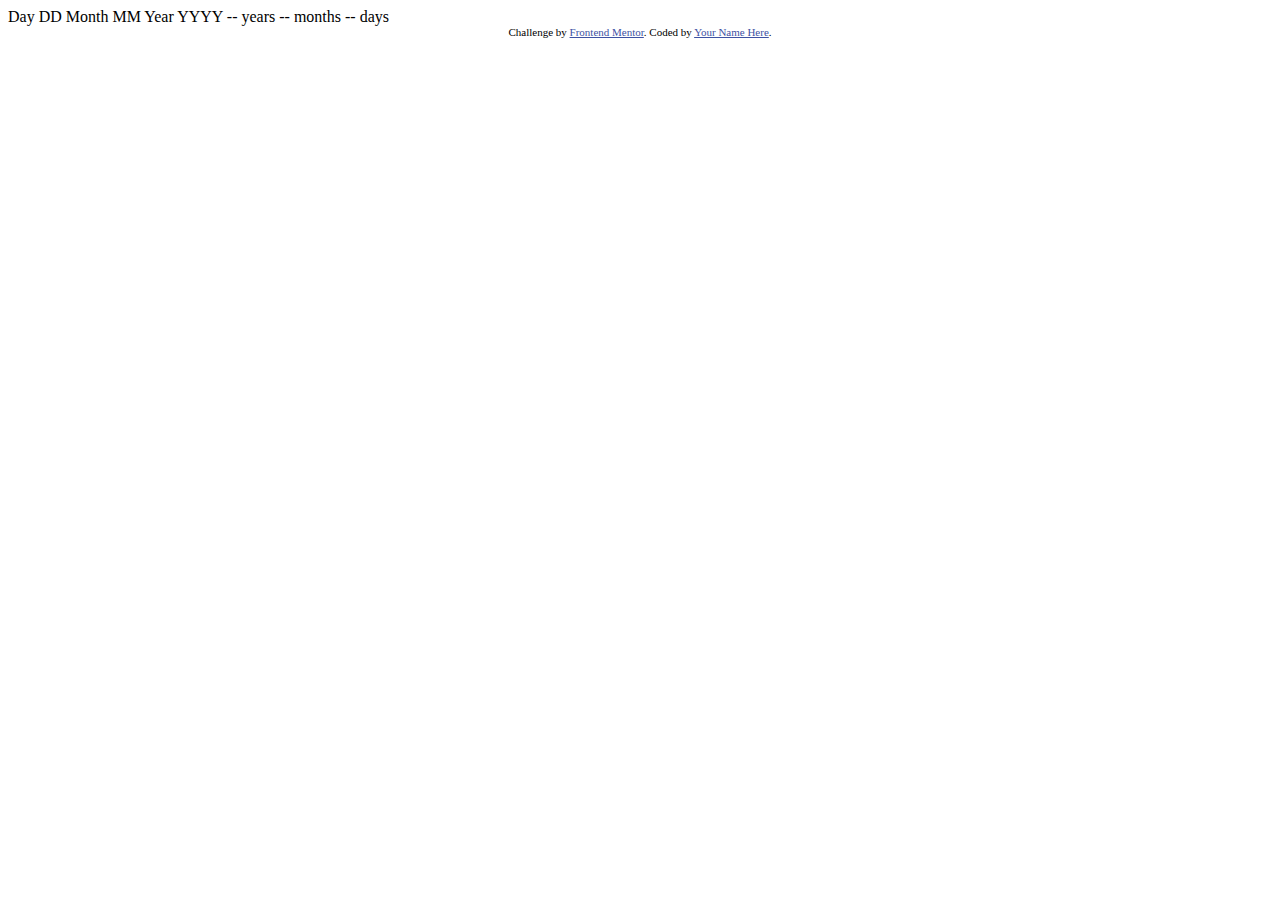
==== Age-Calculator-App/index.html @ e8594e44 "Added starter file." ====
<!DOCTYPE html>
<html lang="en">
<head>
  <meta charset="UTF-8">
  <meta name="viewport" content="width=device-width, initial-scale=1.0"> <!-- displays site properly based on user's device -->

  <link rel="icon" type="image/png" sizes="32x32" href="./assets/images/favicon-32x32.png">
  
  <title>Frontend Mentor | Age calculator app</title>

  <!-- Feel free to remove these styles or customise in your own stylesheet 👍 -->
  <style>
    .attribution { font-size: 11px; text-align: center; }
    .attribution a { color: hsl(228, 45%, 44%); }
  </style>
</head>
<body>

  Day
  DD

  Month
  MM

  Year
  YYYY

  -- years
  -- months
  -- days
  
  <div class="attribution">
    Challenge by <a href="https://www.frontendmentor.io?ref=challenge" target="_blank">Frontend Mentor</a>. 
    Coded by <a href="#">Your Name Here</a>.
  </div>
</body>
</html>
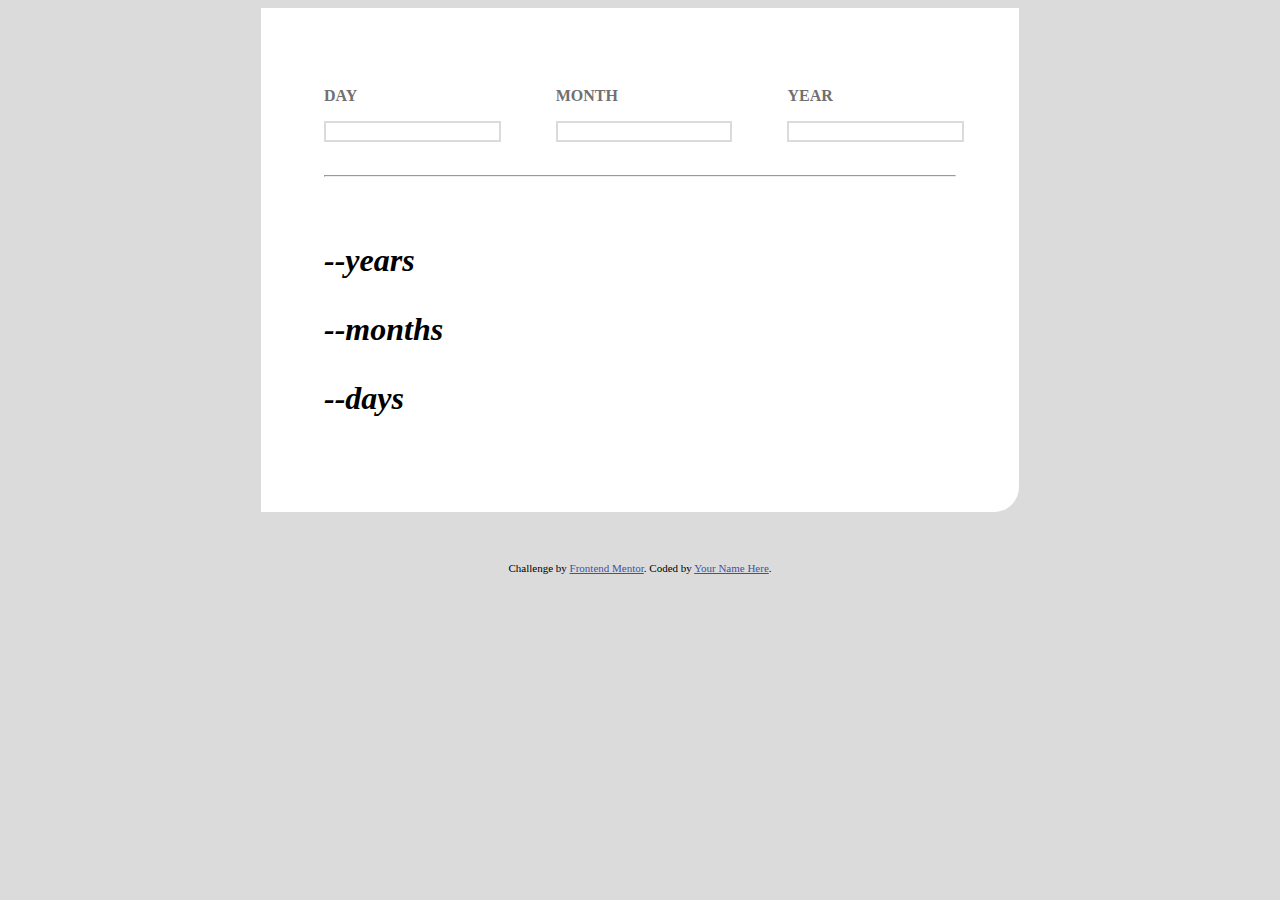
==== commit 943540d9: "Added main card" ====
--- a/Age-Calculator-App/index.html
+++ b/Age-Calculator-App/index.html
@@ -5,7 +5,7 @@
   <meta name="viewport" content="width=device-width, initial-scale=1.0"> <!-- displays site properly based on user's device -->
 
   <link rel="icon" type="image/png" sizes="32x32" href="./assets/images/favicon-32x32.png">
-  
+  <link rel="stylesheet" href="style.css">
   <title>Frontend Mentor | Age calculator app</title>
 
   <!-- Feel free to remove these styles or customise in your own stylesheet 👍 -->
@@ -15,19 +15,30 @@
   </style>
 </head>
 <body>
-
-  Day
-  DD
-
-  Month
-  MM
-
-  Year
-  YYYY
-
-  -- years
-  -- months
-  -- days
+    <div class="date-card">
+      <div class="wrapper">
+        <div class="calc-box">
+          <p>DAY</p>
+          <input class = "box" type="text">
+        </div>
+        <div class="calc-box">
+          <p>MONTH</p>
+          <input class = "box" type="text">
+        </div>
+        <div class="calc-box">
+          <p>YEAR</p>
+          <input class = "box" type="text">
+        </div>
+      </div>
+      <div class="wrapper">
+        <hr>
+      </div>
+      <div class="display-calc">
+        <p>--years</p>
+        <p>--months</p>
+        <p>--days</p>
+      </div>
+    </div> 
   
   <div class="attribution">
     Challenge by <a href="https://www.frontendmentor.io?ref=challenge" target="_blank">Frontend Mentor</a>. 
--- a/Age-Calculator-App/style.css
+++ b/Age-Calculator-App/style.css
@@ -0,0 +1,67 @@
+body {
+    background-color: hsl(0, 0%, 86%);
+    display: flex;
+    justify-content: center;
+    align-items: center;
+    flex-direction: column;
+    gap: 50px;
+}
+
+
+.date-card {
+    display: flex;
+    justify-content: center;
+    flex-flow: column wrap;
+    background-color: white;
+    width: auto;
+    border-radius: 0%;
+    padding: 5%;
+    border-bottom-right-radius: 25px;
+    gap: 25px;
+    width: 50%;
+    
+}
+
+.wrapper {
+    display: flex;
+    justify-content: space-between;
+    align-items: center;
+    gap: 10%;
+}
+
+.divider {
+    width: 100%;
+    border: 0.5px solid black;
+}
+
+.calc-btn {
+    background-color: black;
+    border-radius: 50%;
+    width: 75px;
+    height: 75px;
+}
+
+.calc-box {
+    display: flex;
+    flex-direction: column;
+    justify-content: space-between;
+    color: hsl(0, 1%, 44%);
+    font-weight: 700;
+}
+
+.box {
+    border: 2px solid hsl(0, 0%, 86%);
+    width: 100%;
+
+}
+
+hr {
+    background-color: hsl(0, 0%, 86%);
+    width: 100%;
+}
+
+.display-calc {
+    font-weight: bold;
+    font-size: 32px;
+    font-style: italic;
+}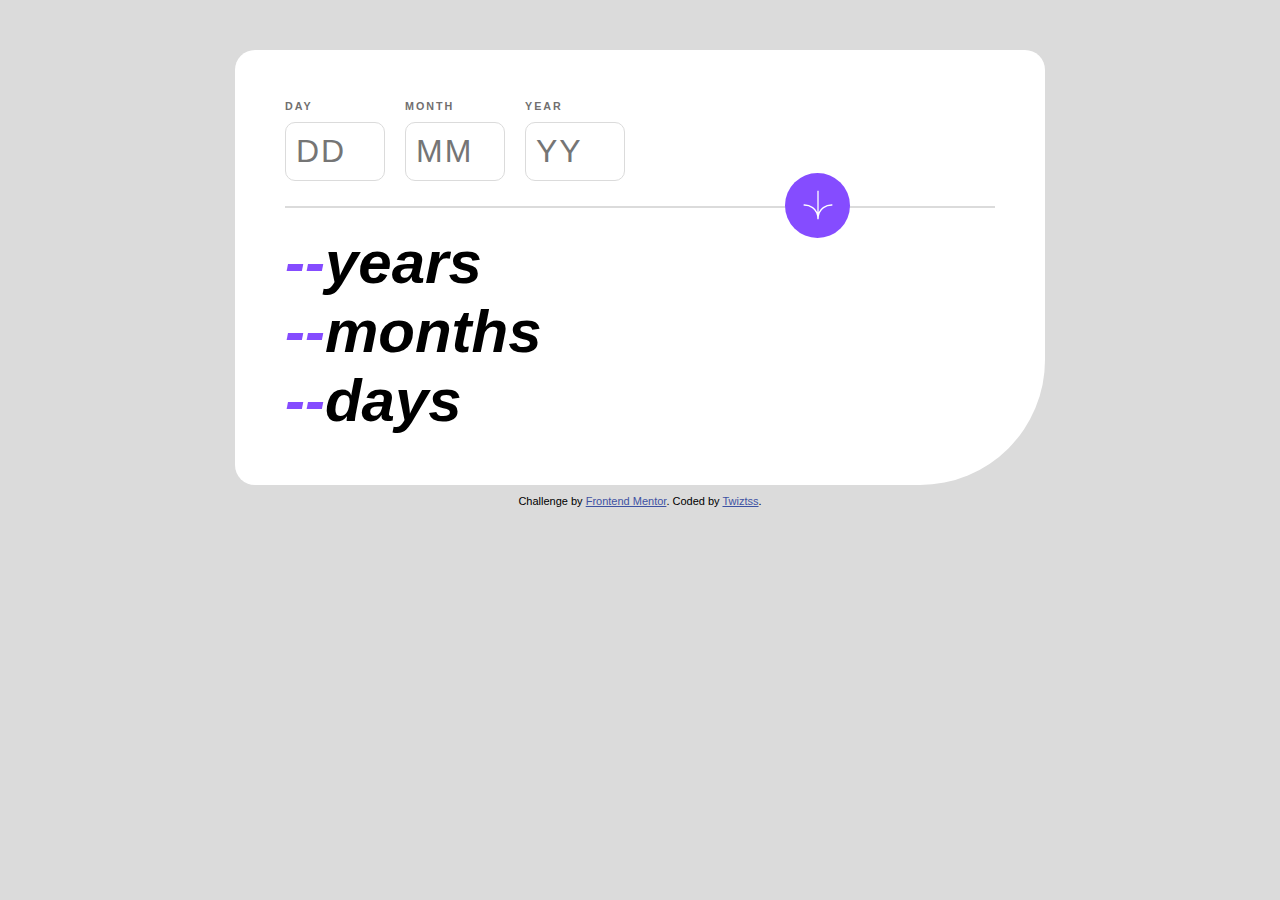
==== commit e184ecf0: "Finish the design." ====
--- a/Age-Calculator-App/index.html
+++ b/Age-Calculator-App/index.html
@@ -5,7 +5,7 @@
   <meta name="viewport" content="width=device-width, initial-scale=1.0"> <!-- displays site properly based on user's device -->
 
   <link rel="icon" type="image/png" sizes="32x32" href="./assets/images/favicon-32x32.png">
-  <link rel="stylesheet" href="style.css">
+  <link rel="stylesheet" href="assets/styles/style.css">
   <title>Frontend Mentor | Age calculator app</title>
 
   <!-- Feel free to remove these styles or customise in your own stylesheet 👍 -->
@@ -15,34 +15,38 @@
   </style>
 </head>
 <body>
-    <div class="date-card">
-      <div class="wrapper">
-        <div class="calc-box">
-          <p>DAY</p>
-          <input class = "box" type="text">
+    <div class="container">
+      <div class="content">
+        <div class="input">
+          <div class="calc-box">
+            <h6>DAY</h6>
+            <input type="text" placeholder = "DD" id = "day">
+            <div class="notif"></div>
+          </div>
+          <div class="calc-box">
+            <h6>MONTH</h6>
+            <input type="text" placeholder = "MM" id = "month">
+            <div class="notif"></div>
+          </div>
+          <div class="calc-box">
+            <h6>YEAR</h6>
+            <input type="text" placeholder = "YY" id = "year">
+            <div class="notif"></div>
+          </div>
         </div>
-        <div class="calc-box">
-          <p>MONTH</p>
-          <input class = "box" type="text">
+        <hr>
+        <button class = "calc-btn"><img src="./assets/images/icon-arrow.svg" alt=""></button>
+        <div class="display-calc">
+          <p><span>--</span>years</p>
+          <p><span>--</span>months</p>
+          <p><span>--</span>days</p>
         </div>
-        <div class="calc-box">
-          <p>YEAR</p>
-          <input class = "box" type="text">
-        </div>
-      </div>
-      <div class="wrapper">
-        <hr>
-      </div>
-      <div class="display-calc">
-        <p>--years</p>
-        <p>--months</p>
-        <p>--days</p>
-      </div>
-    </div> 
-  
+      </div> 
+    </div>
   <div class="attribution">
     Challenge by <a href="https://www.frontendmentor.io?ref=challenge" target="_blank">Frontend Mentor</a>. 
-    Coded by <a href="#">Your Name Here</a>.
+    Coded by <a href="https://github.com/Twiztss">Twiztss</a>.
   </div>
+  <script src = "assets/scripts/script.js"></script>
 </body>
 </html>--- a/Age-Calculator-App/assets/styles/style.css
+++ b/Age-Calculator-App/assets/styles/style.css
@@ -0,0 +1,142 @@
+:root {
+    --Purple: hsl(259, 100%, 65%);
+    --White: hsl(0, 0%, 100%);
+    --Off-white: hsl(0, 0%, 94%);
+    --Light-grey: hsl(0, 0%, 86%);
+    --Smokey-grey: hsl(0, 1%, 44%);
+    --Off-black: hsl(0, 0%, 8%);
+  }
+
+h6 {
+    letter-spacing: 2px;
+}
+
+* {
+    margin: 0;
+    padding: 0;
+    box-sizing: border-box;
+    font-family: 'Poppins', sans-serif;
+  }
+
+body {
+    padding: 50px;
+    background-color: var(--Light-grey);
+    display: flex;
+    flex-direction: column;
+    gap: 10px;
+    justify-content: space-between;
+    align-items: center;
+}
+
+.container {
+    display: flex;
+    justify-content: center;
+    align-items: center;
+    width: 100vh;
+}
+
+.content {
+    display: flex;
+    justify-content: center;
+    align-items: flex-start;
+    flex-flow: column wrap;
+    background-color: var(--White);
+    padding: 50px;
+    border-radius: 20px;
+    border-bottom-right-radius: 125px;
+    width: 90%;
+    
+}
+
+.input {
+    display: flex;
+    margin-bottom: 25px;
+    color: var(--Smokey-grey);
+}
+
+input {
+    justify-self: flex-end;
+    padding: 10px;
+    margin-right: 20px;
+    margin-top: 10px;
+    border-radius : 10px;
+    letter-spacing: 2px;
+    outline: none;
+    width: 100px;
+    font-size: 32px;
+    border: 1px solid var(--Light-grey)
+}
+
+hr {
+    border: none;
+    background-color: var(--Smokey-grey);
+    height: 2px;
+}
+
+.calc-btn {
+    display: flex;
+    position: absolute;
+    width: 65px;
+    height: 65px;
+    border-radius: 50%;
+    margin-top: -125px;
+    margin-left: 500px;
+    border: none;
+    outline: none;
+    justify-content: center;
+    align-items: center;
+    background-color: var(--Purple);
+}
+
+input:focus {
+    border-color: var(--Purple);
+    caret-color: var(--Purple);
+}
+
+.calc-btn:hover {
+    background-color: var(--Off-black);
+}
+
+img {
+    width: 30px;
+    height: 30px;
+}
+
+.calc-btn:hover > img {
+    transform: translateY(-5px);
+    transition: ease-in-out 0.3s;
+}
+
+hr {
+    background-color: hsl(0, 0%, 86%);
+    width: 100%;
+}
+
+.display-calc {
+    margin-top: 20px;
+    font-weight: 800;
+    font-size: 60px;
+    font-style: italic;
+}
+
+span {
+    color: var(--Purple);
+}
+
+@media screen and (max-width : 550px) {
+    .calc-btn {
+        margin-left: 350px;
+    }
+}
+
+@media screen and (min-width : 551px) and (max-width : 750px) {
+    .calc-btn {
+        margin-left: 350px;
+    }
+}
+
+@media screen and (min-width : 751px) {
+    .calc-btn {
+        margin-left: 500px;
+    }
+}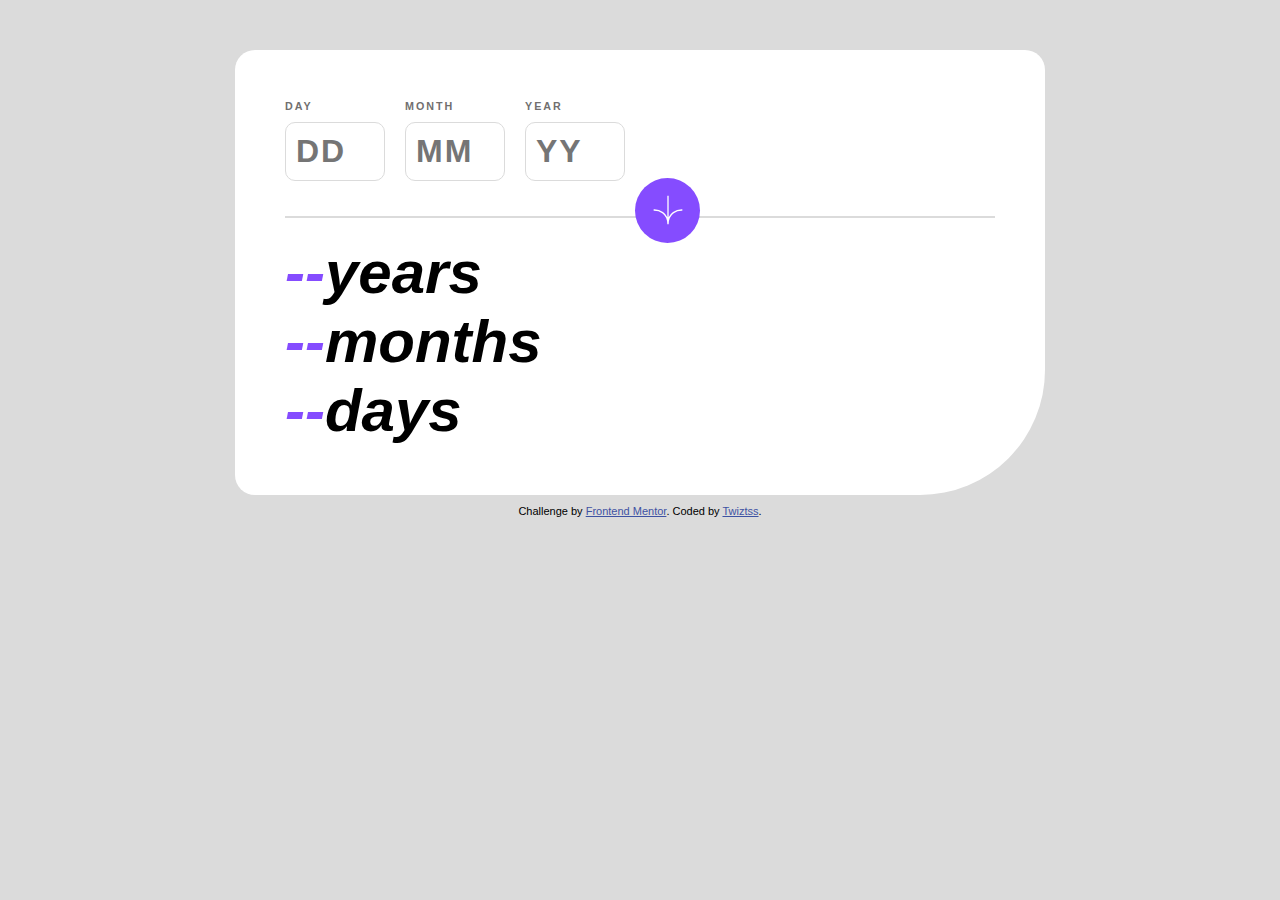
==== commit 8c6b4417: "Add functional script" ====
--- a/Age-Calculator-App/index.html
+++ b/Age-Calculator-App/index.html
@@ -21,21 +21,21 @@
           <div class="calc-box">
             <h6>DAY</h6>
             <input type="text" placeholder = "DD" id = "day">
-            <div class="notif"></div>
+            <h6 class="notif"></h6>
           </div>
           <div class="calc-box">
-            <h6>MONTH</h6>
+            <h6 class>MONTH</h6>
             <input type="text" placeholder = "MM" id = "month">
-            <div class="notif"></div>
+            <h6 class="notif"></h6>
           </div>
           <div class="calc-box">
             <h6>YEAR</h6>
             <input type="text" placeholder = "YY" id = "year">
-            <div class="notif"></div>
+            <h6 class="notif"></h6>
           </div>
         </div>
         <hr>
-        <button class = "calc-btn"><img src="./assets/images/icon-arrow.svg" alt=""></button>
+        <button class = "calc-btn"s><img src="./assets/images/icon-arrow.svg" alt=""></button>
         <div class="display-calc">
           <p><span>--</span>years</p>
           <p><span>--</span>months</p>
--- a/Age-Calculator-App/assets/styles/style.css
+++ b/Age-Calculator-App/assets/styles/style.css
@@ -64,6 +64,7 @@
     outline: none;
     width: 100px;
     font-size: 32px;
+    font-weight: 700;
     border: 1px solid var(--Light-grey)
 }
 
@@ -119,6 +120,16 @@
     font-style: italic;
 }
 
+.active {
+    border-color: red;
+}
+
+.notif {
+    margin-top: 10px;
+    color: red;
+    font-style: italic;
+}
+
 span {
     color: var(--Purple);
 }
@@ -137,6 +148,6 @@
 
 @media screen and (min-width : 751px) {
     .calc-btn {
-        margin-left: 500px;
+        margin-left: 350px;
     }
 }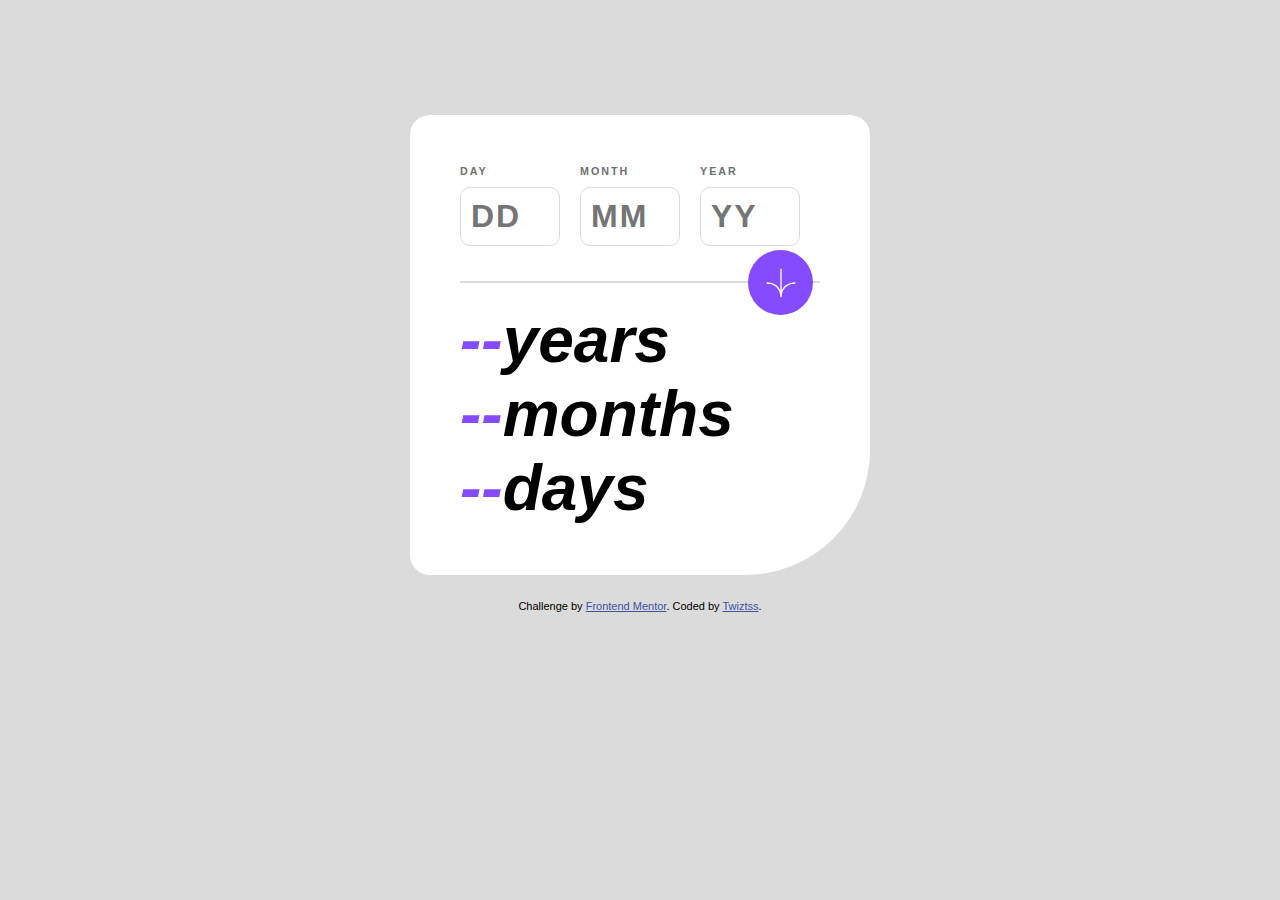
==== commit 9470daa6: "Add mobile design and small fix." ====
--- a/Age-Calculator-App/index.html
+++ b/Age-Calculator-App/index.html
@@ -10,7 +10,7 @@
 
   <!-- Feel free to remove these styles or customise in your own stylesheet 👍 -->
   <style>
-    .attribution { font-size: 11px; text-align: center; }
+    .attribution { font-size: 11px; text-align: center; margin-top: 25px; }
     .attribution a { color: hsl(228, 45%, 44%); }
   </style>
 </head>
--- a/Age-Calculator-App/assets/styles/style.css
+++ b/Age-Calculator-App/assets/styles/style.css
@@ -19,20 +19,19 @@
   }
 
 body {
-    padding: 50px;
     background-color: var(--Light-grey);
     display: flex;
     flex-direction: column;
-    gap: 10px;
-    justify-content: space-between;
+    justify-content: space-around;
     align-items: center;
+    margin: 0;
+    padding: 0;
 }
 
 .container {
     display: flex;
     justify-content: center;
     align-items: center;
-    width: 100vh;
 }
 
 .content {
@@ -44,12 +43,15 @@
     padding: 50px;
     border-radius: 20px;
     border-bottom-right-radius: 125px;
-    width: 90%;
+    width: 100%;
+    margin-top: 25%;
     
 }
 
 .input {
-    display: flex;
+    width: 100%;
+    display: flex;
+    justify-content: space-between;
     margin-bottom: 25px;
     color: var(--Smokey-grey);
 }
@@ -81,7 +83,7 @@
     height: 65px;
     border-radius: 50%;
     margin-top: -125px;
-    margin-left: 500px;
+    margin-left: 22.5%;
     border: none;
     outline: none;
     justify-content: center;
@@ -116,7 +118,7 @@
 .display-calc {
     margin-top: 20px;
     font-weight: 800;
-    font-size: 60px;
+    font-size: 64px;
     font-style: italic;
 }
 
@@ -134,20 +136,112 @@
     color: var(--Purple);
 }
 
-@media screen and (max-width : 550px) {
-    .calc-btn {
-        margin-left: 350px;
-    }
-}
-
-@media screen and (min-width : 551px) and (max-width : 750px) {
-    .calc-btn {
-        margin-left: 350px;
-    }
-}
-
-@media screen and (min-width : 751px) {
-    .calc-btn {
-        margin-left: 350px;
+@media only screen and (max-width : 375px) {
+    .calc-btn {
+        margin-left: 200px;
+        margin-top: -175px;
+    }
+
+    .input {
+        width: 100%;
+        justify-content: center;
+
+    }
+
+    .calc-box {
+        width: 100%;
+        margin-inline: 10px;
+    }
+
+    .calc-box > input {
+        width: 100%;
+        font-size: 20px;
+        padding: 15px;
+    }
+
+    hr {
+        border: 1px solid var(--Light-grey)
+    };
+
+    .display-calc {
+        width: 80%;
+        font-size: 36px;
+        font-weight: 800;
+    }
+
+    .content {
+        width: 90%;
+        align-items: center;
+        padding: 50px 25px;
+        margin-top : 25px;
+    }
+
+    hr {
+        margin-block: 10%;
+    }
+
+    .calc-btn {
+        margin-left: 5%;
+        margin-top: -20%;
+    }
+}
+
+@media screen and (min-width : 376px) and (max-width : 750px) {    
+    .calc-btn {
+        margin-left: 275px;
+    }
+
+    .calc-btn {
+        margin-left: 200px;
+        margin-top: -175px;
+    }
+
+    .input {
+        width: 100%;
+        justify-content: center;
+
+    }
+
+    .calc-box {
+        width: 100%;
+        margin-inline: 10px;
+    }
+
+    .calc-box > input {
+        width: 100%;
+        font-size: 20px;
+        padding: 15px;
+    }
+
+    hr {
+        border: 1px solid var(--Light-grey)
+    };
+
+    .display-calc {
+        width: 80%;
+        font-size: 36px;
+        font-weight: 800;
+    }
+
+    .content {
+        width: 90%;
+        align-items: center;
+        padding: 50px 25px;
+        margin-top : 25px;
+    }
+
+    hr {
+        margin-block: 10%;
+    }
+
+    .calc-btn {
+        margin-left: 5%;
+        margin-top: -20%;
+    }
+}
+
+@media screen and (min-width : 751px) and (max-width : 1092px) {
+    .calc-btn {
+        margin-left: 30%;
     }
 }